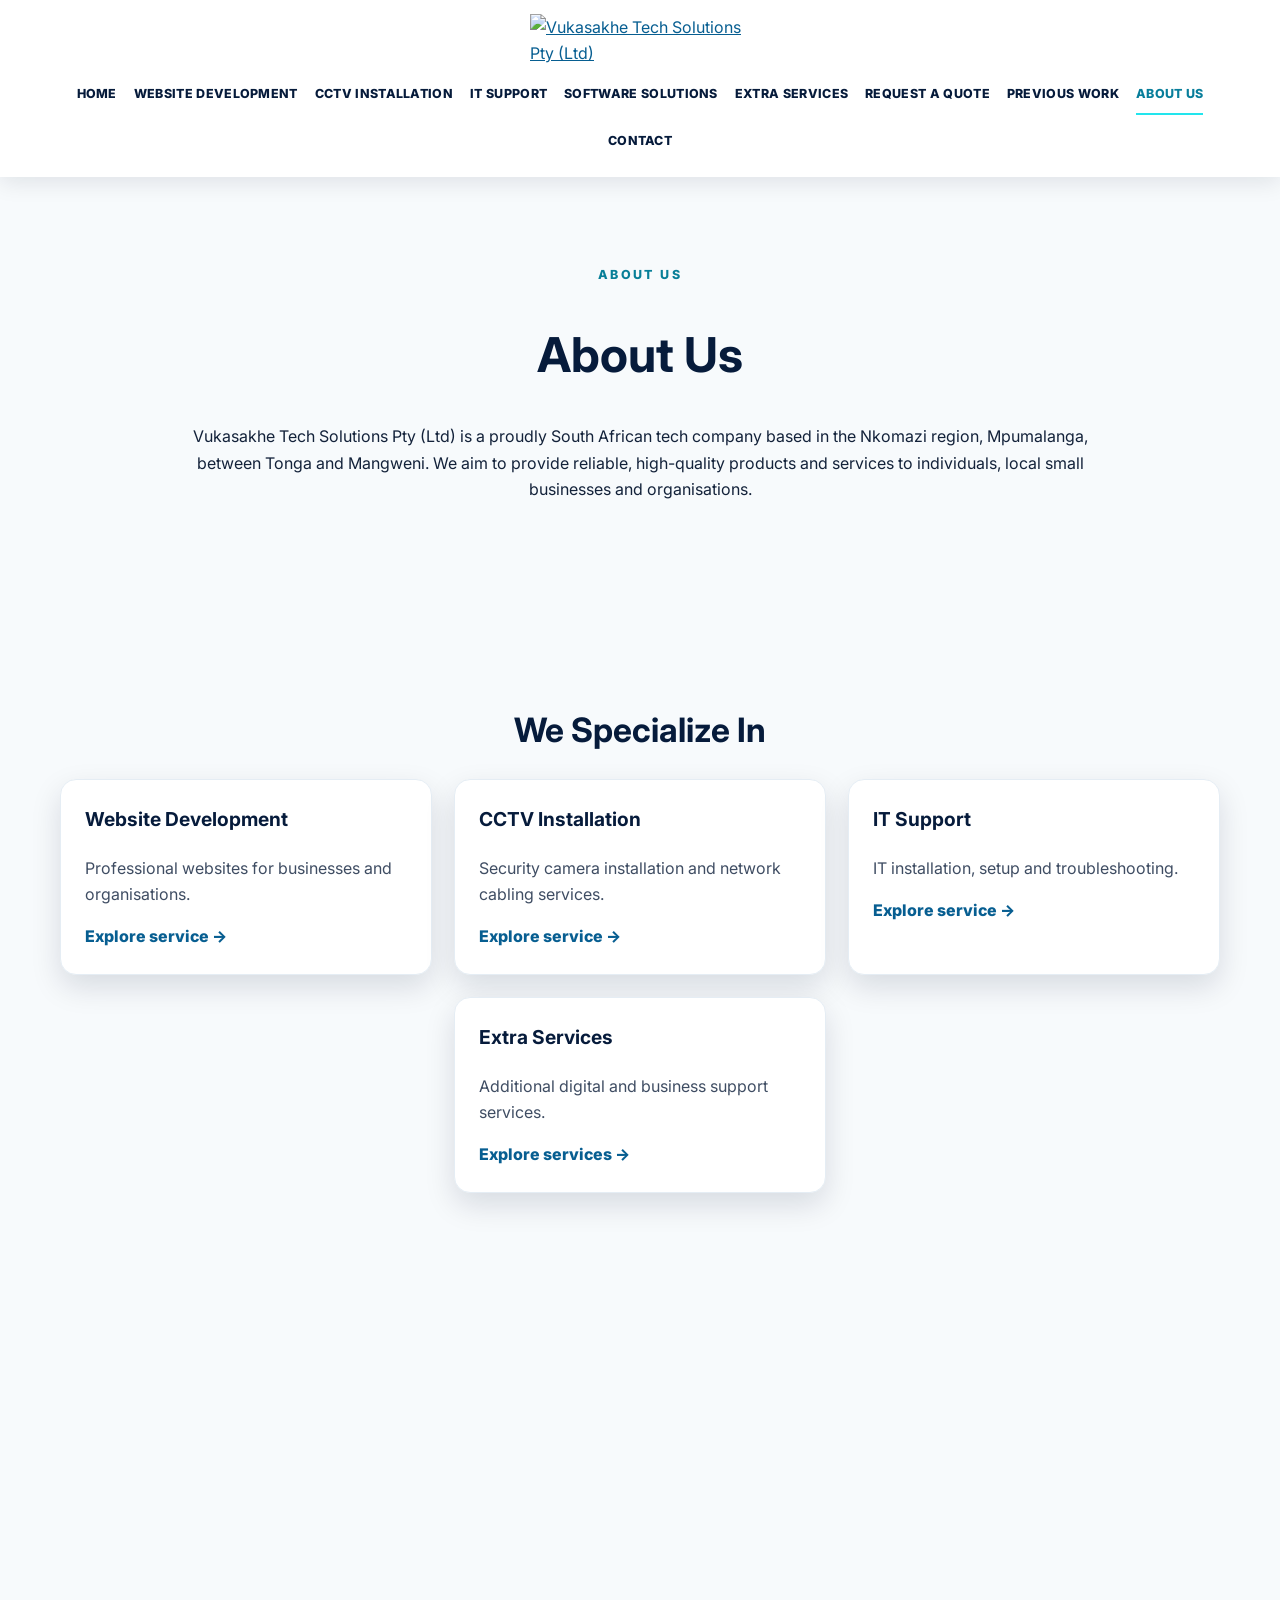
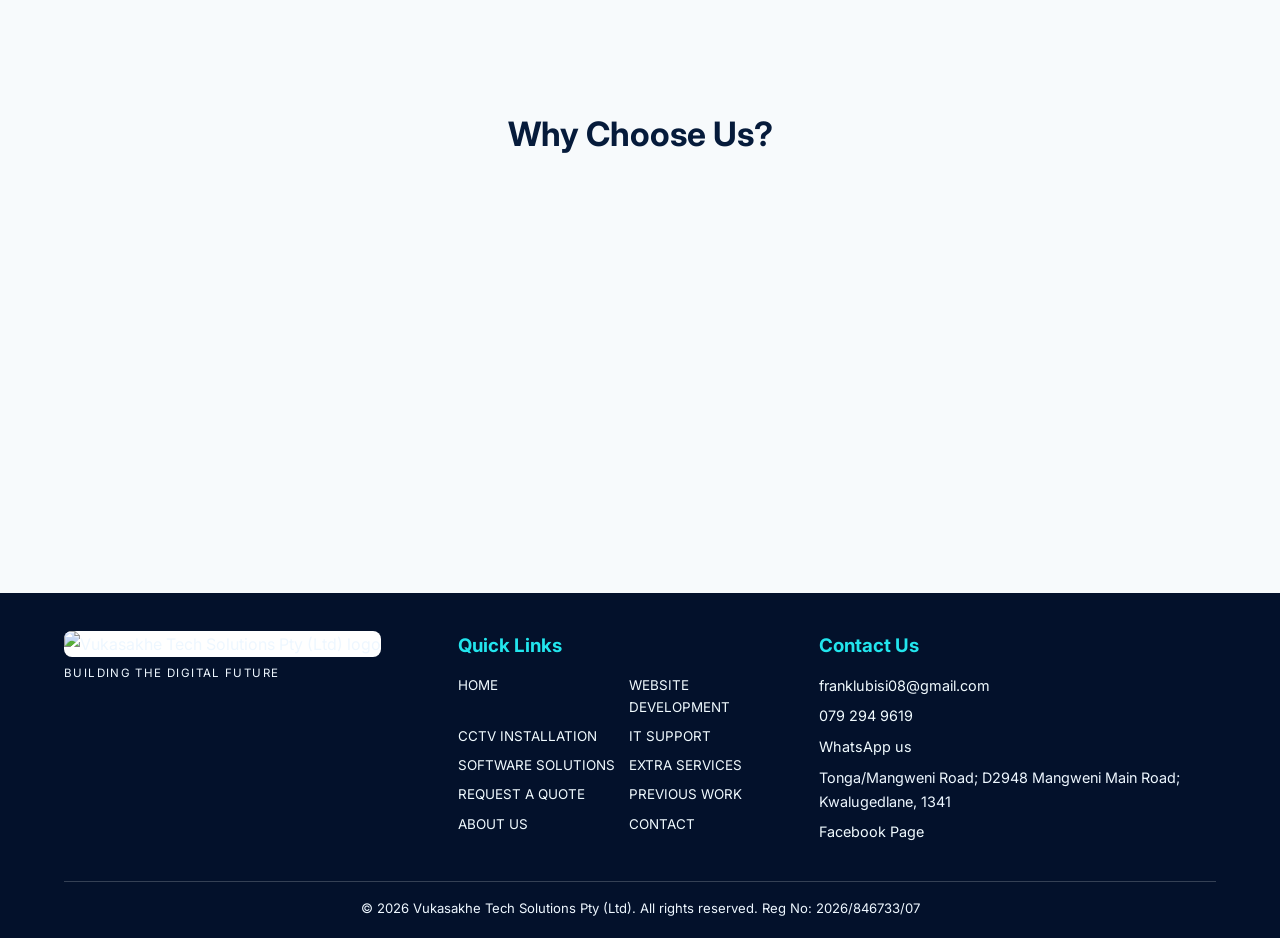
==== about-us.html @ bf0be3f3 "Add files via upload" ====
<!doctype html>
<html lang="en">
    <head>
        <meta charset="utf-8">
        <meta name="viewport" content="width=device-width, initial-scale=1">
        <meta name="theme-color" content="#061b3b">
        <meta name="description" content="Vukasakhe Tech Solutions Pty (Ltd) provides website development, CCTV installation, IT support and software solutions in the Nkomazi region, Mpumalanga.">
        <title>About Us | Vukasakhe Tech Solutions Pty (Ltd)</title>
        <link rel="stylesheet" href="about-us.css">
    </head>
    <body data-page="about-us">
        <header class="site-header center-logo">
            <a class="logo-link" href="index.html" aria-label="Vukasakhe Tech Solutions home">
                <img class="site-logo" src="images/logo.png" alt="Vukasakhe Tech Solutions Pty (Ltd)">
            </a>
            <button class="menu-toggle" aria-expanded="false" aria-label="Toggle navigation">☰</button>
            <nav class="main-nav" aria-label="Main navigation">
                <a href="index.html">HOME</a>
                <a href="website-development.html">WEBSITE DEVELOPMENT</a>
                <a href="cctv-installation.html">CCTV INSTALLATION</a>
                <a href="it-support.html">IT SUPPORT</a>
                <a href="software-solutions.html">SOFTWARE SOLUTIONS</a>
                <a href="extra-services.html">EXTRA SERVICES</a>
                <a href="request-a-quote.html">REQUEST A QUOTE</a>
                <a href="previous-work.html">PREVIOUS WORK</a>
                <a href="about-us.html" class="active" aria-current="page">ABOUT US</a>
                <a href="contact.html">CONTACT</a>
            </nav>
        </header>
        <main>
            <section class="section about-intro">
                <p class="eyebrow">ABOUT US</p>
                <h1>About Us</h1>
                <p>Vukasakhe Tech Solutions Pty (Ltd) is a proudly South African tech company based in the Nkomazi region, Mpumalanga, between Tonga and Mangweni. We aim to provide reliable, high-quality products and services to individuals, local small businesses and organisations.</p>
            </section>
            <section class="section">
                <h2>We Specialize In</h2>
                <div class="card-grid">
                    <article class="card">
                        <h3>Website Development</h3>
                        <p>Professional websites for businesses and organisations.</p>
                        <a class="text-link" href="website-development.html">Explore service →</a>
                    </article>
                    <article class="card">
                        <h3>CCTV Installation</h3>
                        <p>Security camera installation and network cabling services.</p>
                        <a class="text-link" href="cctv-installation.html">Explore service →</a>
                    </article>
                    <article class="card">
                        <h3>IT Support</h3>
                        <p>IT installation, setup and troubleshooting.</p>
                        <a class="text-link" href="it-support.html">Explore service →</a>
                    </article>
                    <article class="card">
                        <h3>Software Solutions</h3>
                        <p>Business systems and digital solutions.</p>
                        <a class="text-link" href="software-solutions.html">Explore service →</a>
                    </article>
                    <article class="card">
                        <h3>Extra Services</h3>
                        <p>Additional digital and business support services.</p>
                        <a class="text-link" href="extra-services.html">Explore services →</a>
                    </article>
                </div>
            </section>
            <section class="section two-col">
                <article class="card">
                    <h2>Our Mission</h2>
                    <p>To provide affordable and professional tech services to keep local small businesses running and growing with the aid of technology and the Fourth Industrial Revolution (4IR).</p>
                </article>
                <article class="card">
                    <h2>Our Vision</h2>
                    <p>Every local small business and organisation deserves the best tech services from a trusted local partner.</p>
                </article>
            </section>
            <section class="section">
                <h2>Why Choose Us?</h2>
                <div class="card-grid">
                    <article class="card">
                        <h3>Locally Owned</h3>
                        <p>Proudly South African, serving the Nkomazi region.</p>
                    </article>
                    <article class="card">
                        <h3>Reliable &amp; Professional</h3>
                        <p>Committed to timely delivery and trusted service.</p>
                    </article>
                    <article class="card">
                        <h3>Quality Products and Services</h3>
                        <p>Committed to delivering quality products and services.</p>
                    </article>
                    <article class="card">
                        <h3>Competitive Pricing</h3>
                        <p>Affordable rates with excellent value.</p>
                    </article>
                </div>
            </section>
        </main>
        <footer class="site-footer">
            <div class="footer-brand">
                <img src="images/logo.png" alt="Vukasakhe Tech Solutions Pty (Ltd) logo">
                <p>BUILDING THE DIGITAL FUTURE</p>
            </div>
            <div>
                <h3>Quick Links</h3>
                <div class="footer-links">
                    <a href="index.html">HOME</a>
                    <a href="website-development.html">WEBSITE DEVELOPMENT</a>
                    <a href="cctv-installation.html">CCTV INSTALLATION</a>
                    <a href="it-support.html">IT SUPPORT</a>
                    <a href="software-solutions.html">SOFTWARE SOLUTIONS</a>
                    <a href="extra-services.html">EXTRA SERVICES</a>
                    <a href="request-a-quote.html">REQUEST A QUOTE</a>
                    <a href="previous-work.html">PREVIOUS WORK</a>
                    <a href="about-us.html">ABOUT US</a>
                    <a href="contact.html">CONTACT</a>
                </div>
            </div>
            <div>
                <h3>Contact Us</h3>
                <p><a href="mailto:franklubisi08@gmail.com">franklubisi08@gmail.com</a></p>
                <p><a href="tel:0792949619">079 294 9619</a></p>
                <p><a href="https://wa.me/27792949619" target="_blank" rel="noopener">WhatsApp us</a></p>
                <p>Tonga/Mangweni Road; D2948 Mangweni Main Road; Kwalugedlane, 1341</p>
                <p><a href="https://www.facebook.com/profile.php?id=61595630285072" target="_blank" rel="noopener">Facebook Page</a></p>
            </div>
            <div class="copyright">© <span class="year"></span> Vukasakhe Tech Solutions Pty (Ltd). All rights reserved. Reg No: 2026/846733/07</div>
        </footer>
        <script src="about-us.js" defer></script>
    </body>
</html>
---- about-us.css ----
@import url('https://fonts.googleapis.com/css2?family=Inter:wght@400;500;600;700;800&display=swap');
:root{--navy:#061b3b;--deep:#03112b;--teal:#19d9e8;--cyan:#22e5ed;--white:#fff;--ink:#13223a;--muted:#526078;--line:#dce6f1;--shadow:0 12px 30px rgba(3,17,43,.13);--shadow-hover:0 18px 36px rgba(3,17,43,.2)}*{box-sizing:border-box}html{scroll-behavior:smooth}body{margin:0;font-family:Inter,Arial,sans-serif;background:#f7fafc;color:var(--ink);line-height:1.65}a{color:#075e91;transition:color .25s,background .25s,transform .25s,box-shadow .25s}a:focus-visible,button:focus-visible,input:focus-visible,textarea:focus-visible,select:focus-visible{outline:3px solid var(--cyan);outline-offset:3px}.site-header{position:relative;z-index:5;display:flex;align-items:center;gap:22px;padding:14px clamp(16px,4vw,56px);background:#fff;box-shadow:0 5px 22px rgba(3,17,43,.1)}.logo-link{flex:0 0 auto;display:flex;align-items:center}.site-logo{width:clamp(110px,14vw,175px);height:auto;max-height:82px;object-fit:contain}.main-nav{margin-left:auto;display:flex;flex-wrap:wrap;justify-content:flex-end;gap:7px 17px}.main-nav a{font-size:.78rem;font-weight:800;letter-spacing:.025em;text-decoration:none;color:var(--navy);padding:9px 0;border-bottom:2px solid transparent}.main-nav a:hover,.main-nav a.active{color:#087e9b;border-color:var(--cyan)}.menu-toggle{display:none;margin-left:auto;background:var(--navy);color:#fff;border:0;border-radius:9px;padding:10px 13px;box-shadow:var(--shadow);font-size:1.2rem}.center-logo{flex-direction:column;gap:8px}.center-logo .logo-link{justify-content:center}.center-logo .site-logo{width:clamp(150px,20vw,220px);max-height:105px}.center-logo .main-nav{margin:0;justify-content:center}.hero{position:relative;min-height:clamp(300px,42vw,510px);display:flex;align-items:center;justify-content:center;text-align:center;background-image:var(--hero-image);background-size:cover;background-position:center;background-color:var(--navy);isolation:isolate}.hero-shade{position:absolute;inset:0;background:linear-gradient(115deg,rgba(0,45,61,.79),rgba(3,17,43,.82));z-index:-1}.hero-content{width:min(900px,92%);padding:60px 0;color:#fff;text-shadow:0 2px 14px rgba(0,0,0,.35);animation:fadeUp .8s ease both}.hero h1{font-size:clamp(2rem,5vw,4rem);line-height:1.12;margin:.3em 0;font-weight:800}.hero p:not(.eyebrow){font-size:clamp(1rem,2vw,1.2rem);max-width:720px;margin:12px auto}.eyebrow{font-size:.78rem;letter-spacing:.2em;font-weight:800;color:#087f98}.hero .eyebrow{color:var(--cyan)}main{min-height:40vh}.section{width:min(1160px,92%);margin:0 auto;padding:clamp(38px,6vw,76px) 0}.section h1,.section h2{color:var(--navy);line-height:1.2}.section h1{font-size:clamp(2rem,4vw,3rem)}.section h2{font-size:clamp(1.5rem,3vw,2.1rem)}.section>h2,.section>h1{text-align:center}.section>p:not(.eyebrow){max-width:850px;margin:14px auto 28px}.intro{text-align:center;max-width:900px}.intro h2{font-size:clamp(2rem,4vw,3rem)}.button-row{display:flex;gap:14px;justify-content:center;flex-wrap:wrap;margin-top:26px}.btn{display:inline-flex;align-items:center;justify-content:center;gap:8px;padding:12px 20px;border:1px solid transparent;border-radius:9px;background:linear-gradient(120deg,#087f98,#07518a);color:#fff;text-decoration:none;font-weight:800;font-size:.9rem;cursor:pointer;box-shadow:0 7px 18px rgba(4,75,113,.25);transition:transform .25s,box-shadow .25s,filter .25s}.btn:hover{transform:translateY(-3px);box-shadow:var(--shadow-hover);filter:brightness(1.08);color:#fff}.btn-outline{background:#fff;color:var(--navy);border-color:#b8c9da}.btn-outline:hover{color:var(--navy)}.card-grid{display:grid;grid-template-columns:repeat(3,minmax(0,1fr));gap:22px;margin-top:28px}.card{background:#fff;border:1px solid #e5edf4;border-radius:16px;padding:24px;box-shadow:var(--shadow);transition:transform .3s,box-shadow .3s;animation:fadeUp .65s ease both}.card:hover{transform:translateY(-5px);box-shadow:var(--shadow-hover)}.card h2,.card h3{margin-top:0;color:var(--navy)}.card h2{font-size:1.35rem}.card h3{font-size:1.2rem}.card p{color:#3f4d63}.text-link{font-weight:800;text-decoration:none}.text-link:hover{text-decoration:underline}.price{font-size:1.8rem;font-weight:800;color:#087f98!important}.callout{margin-top:35px;padding:clamp(24px,4vw,42px);border-radius:18px;background:linear-gradient(120deg,#e6fbfc,#eef4ff);border:1px solid #cceff2;box-shadow:var(--shadow);text-align:center}.callout h2{margin-top:0}.two-col{display:grid;grid-template-columns:repeat(2,minmax(0,1fr));gap:24px}.steps{display:grid;grid-template-columns:repeat(3,minmax(0,1fr));gap:14px}.steps div{display:flex;gap:12px;align-items:center;background:#fff;border:1px solid var(--line);border-radius:12px;padding:18px;box-shadow:var(--shadow);color:#087f98;font-weight:800}.steps strong{color:var(--navy)}.ad-grid{display:grid;grid-template-columns:repeat(2,minmax(0,1fr));gap:22px;margin-top:30px}.ad-image{display:block;background:#fff;border-radius:14px;overflow:hidden;box-shadow:var(--shadow)}.ad-image img{width:100%;height:auto;display:block;transition:transform .35s}.ad-image:hover img{transform:scale(1.025)}.portfolio-grid{display:grid;grid-template-columns:repeat(2,minmax(0,1fr));gap:28px;margin-top:32px}.portfolio-images{display:grid;grid-template-columns:repeat(2,minmax(0,1fr));gap:8px;margin-bottom:20px}.portfolio-images a{display:block;overflow:hidden;border-radius:9px;background:#e9eff5;min-height:120px}.portfolio-images img{width:100%;height:150px;object-fit:cover;display:block;transition:transform .3s}.portfolio-images a:hover img{transform:scale(1.05)}.portfolio-card .btn{margin-top:8px}.contact-form{max-width:720px;margin:38px auto 0;padding:clamp(22px,4vw,36px);background:#fff;border-radius:16px;box-shadow:var(--shadow);display:grid;gap:10px}.contact-form h2{margin-top:0}.contact-form label{font-weight:700}.contact-form input,.contact-form textarea,.contact-form select{width:100%;padding:12px 13px;border:1px solid #cbd7e4;border-radius:8px;font:inherit;background:#fff;color:var(--ink)}.form-note{font-size:.85rem;color:var(--muted)}.site-footer{display:grid;grid-template-columns:1.1fr 1fr 1.2fr;gap:30px;padding:38px clamp(18px,5vw,65px) 18px;background:var(--deep);color:#eef7ff}.site-footer h3{margin:0 0 12px;color:var(--cyan)}.site-footer p{margin:7px 0;font-size:.9rem;overflow-wrap:anywhere}.site-footer a{color:#f1fbff;text-decoration:none}.site-footer a:hover{color:var(--cyan);text-decoration:underline}.footer-brand img{width:170px;max-width:100%;height:auto;background:#fff;border-radius:8px}.footer-brand p{letter-spacing:.12em;font-size:.72rem}.footer-links{display:grid;grid-template-columns:1fr 1fr;gap:7px 12px}.footer-links a{font-size:.84rem}.copyright{grid-column:1/-1;border-top:1px solid rgba(255,255,255,.2);padding-top:16px;text-align:center;font-size:.82rem}.read-modal{max-width:min(560px,90vw);border:0;border-radius:16px;padding:34px;box-shadow:0 25px 80px rgba(0,0,0,.35);color:var(--ink)}.read-modal::backdrop{background:rgba(3,17,43,.72)}.modal-close{float:right;border:0;background:var(--navy);color:#fff;border-radius:50%;width:35px;height:35px;font-size:1.3rem;cursor:pointer}.modal-title{color:var(--navy)}.about-intro{text-align:center}.about-intro p:not(.eyebrow){max-width:900px}.copyright{overflow-wrap:anywhere}@keyframes fadeUp{from{opacity:0;transform:translateY(14px)}to{opacity:1;transform:translateY(0)}}@media(prefers-reduced-motion:reduce){*,*::before,*::after{scroll-behavior:auto!important;animation-duration:.01ms!important;animation-iteration-count:1!important;transition-duration:.01ms!important}}@media(max-width:1050px){.site-header{flex-wrap:wrap}.main-nav{gap:6px 12px}.main-nav a{font-size:.72rem}.card-grid{grid-template-columns:repeat(2,minmax(0,1fr))}}@media(max-width:760px){.site-header{padding:12px 18px}.site-logo{width:125px}.menu-toggle{display:block}.main-nav{display:none;width:100%;margin:0;flex-direction:column;align-items:stretch;gap:0;padding:8px 0 4px}.main-nav.open{display:flex}.main-nav a{font-size:.84rem;padding:10px 6px;border-bottom:1px solid #e6edf4}.center-logo .main-nav{align-items:stretch}.center-logo .menu-toggle{position:absolute;right:18px;top:24px}.center-logo{position:relative}.hero{min-height:320px}.card-grid,.two-col,.steps,.portfolio-grid,.ad-grid{grid-template-columns:1fr}.site-footer{grid-template-columns:1fr;gap:24px}.copyright{grid-column:auto}.footer-links{grid-template-columns:repeat(2,minmax(0,1fr))}.portfolio-images img{height:160px}}@media(min-width:761px) and (max-width:1050px){.steps{grid-template-columns:repeat(2,minmax(0,1fr))}}
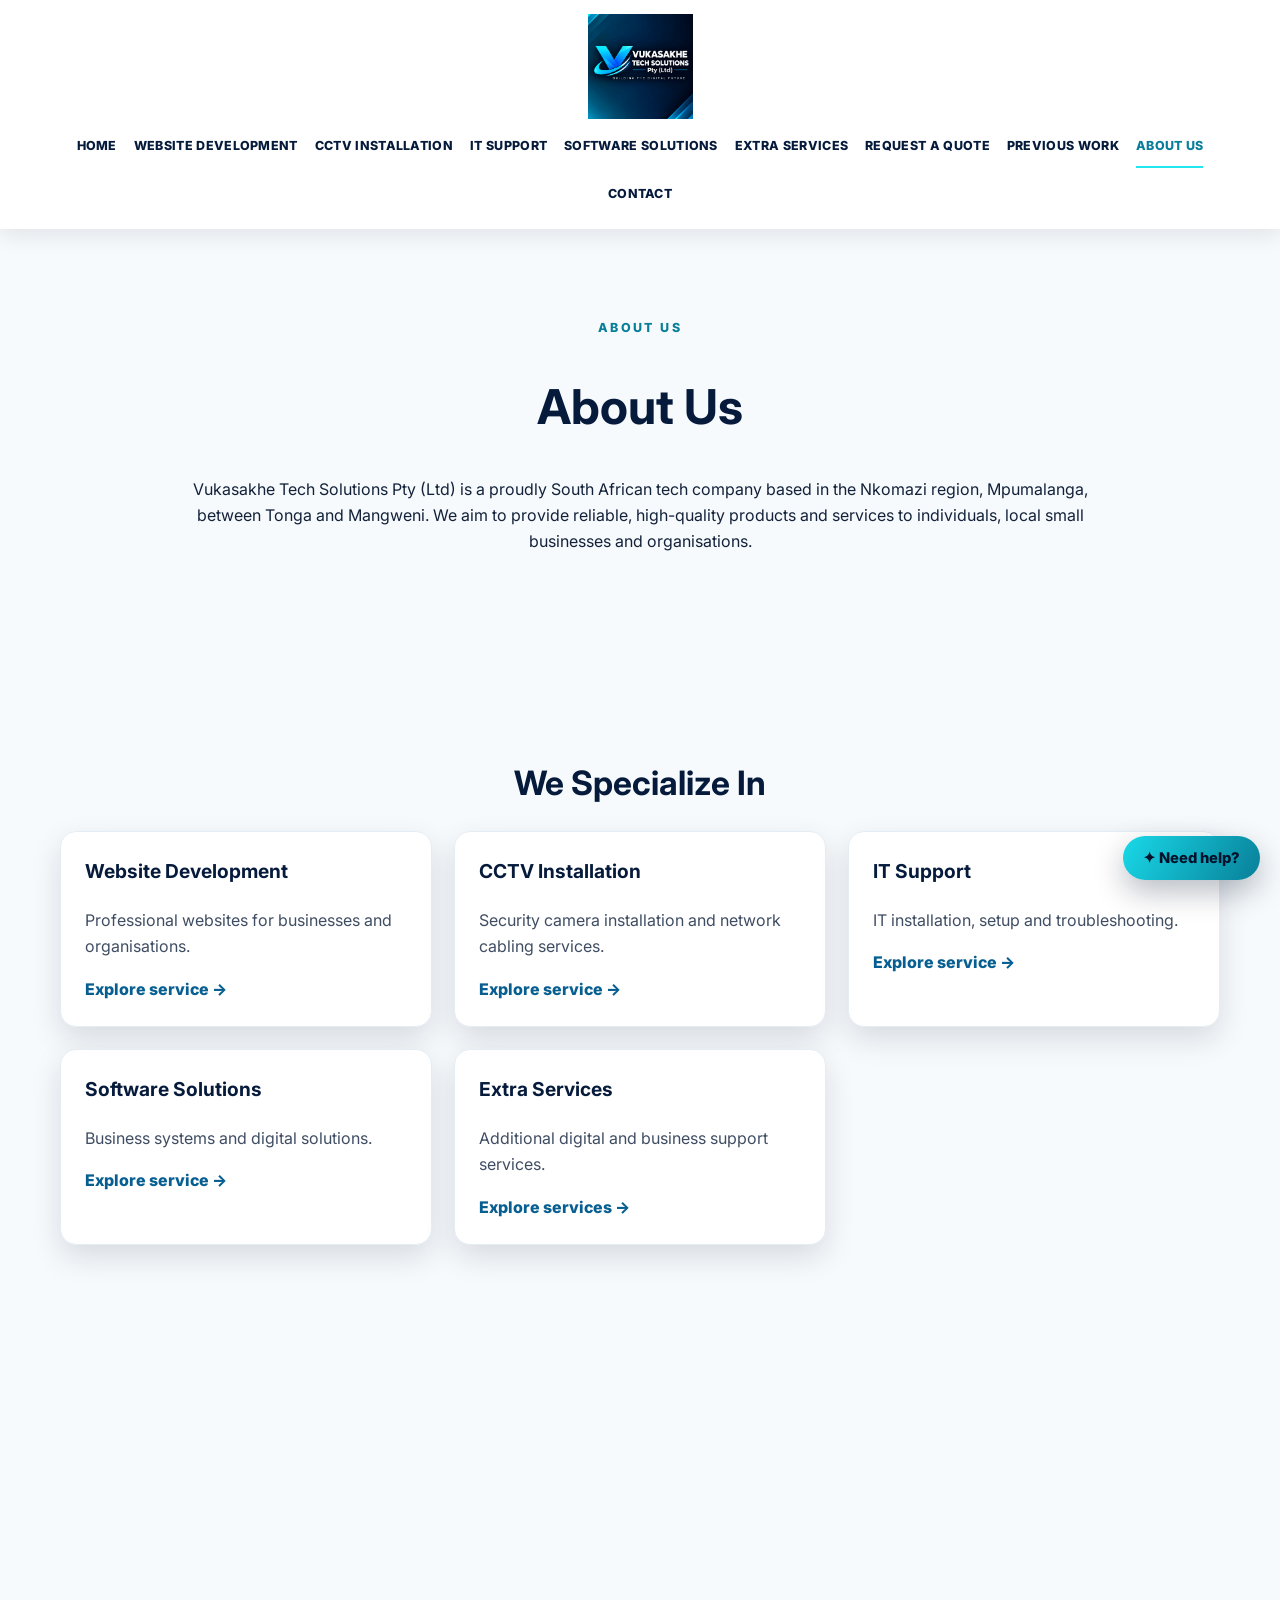
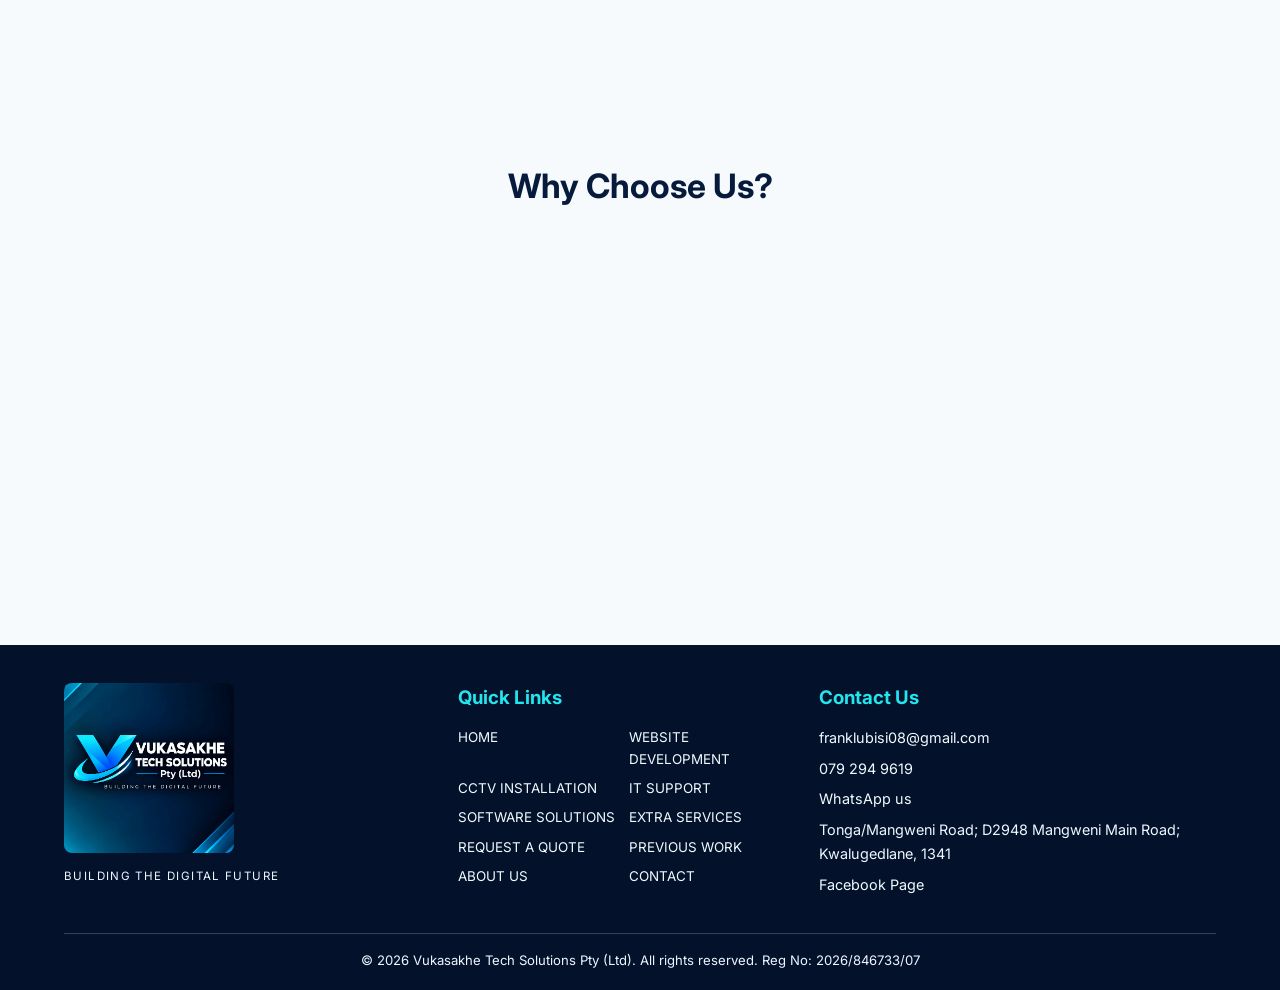
==== commit 21724b94: "Add files via upload" ====
--- a/about-us.html
+++ b/about-us.html
@@ -1,130 +1,9 @@
 <!doctype html>
-<html lang="en">
-    <head>
-        <meta charset="utf-8">
-        <meta name="viewport" content="width=device-width, initial-scale=1">
-        <meta name="theme-color" content="#061b3b">
-        <meta name="description" content="Vukasakhe Tech Solutions Pty (Ltd) provides website development, CCTV installation, IT support and software solutions in the Nkomazi region, Mpumalanga.">
-        <title>About Us | Vukasakhe Tech Solutions Pty (Ltd)</title>
-        <link rel="stylesheet" href="about-us.css">
-    </head>
-    <body data-page="about-us">
-        <header class="site-header center-logo">
-            <a class="logo-link" href="index.html" aria-label="Vukasakhe Tech Solutions home">
-                <img class="site-logo" src="images/logo.png" alt="Vukasakhe Tech Solutions Pty (Ltd)">
-            </a>
-            <button class="menu-toggle" aria-expanded="false" aria-label="Toggle navigation">☰</button>
-            <nav class="main-nav" aria-label="Main navigation">
-                <a href="index.html">HOME</a>
-                <a href="website-development.html">WEBSITE DEVELOPMENT</a>
-                <a href="cctv-installation.html">CCTV INSTALLATION</a>
-                <a href="it-support.html">IT SUPPORT</a>
-                <a href="software-solutions.html">SOFTWARE SOLUTIONS</a>
-                <a href="extra-services.html">EXTRA SERVICES</a>
-                <a href="request-a-quote.html">REQUEST A QUOTE</a>
-                <a href="previous-work.html">PREVIOUS WORK</a>
-                <a href="about-us.html" class="active" aria-current="page">ABOUT US</a>
-                <a href="contact.html">CONTACT</a>
-            </nav>
-        </header>
-        <main>
-            <section class="section about-intro">
-                <p class="eyebrow">ABOUT US</p>
-                <h1>About Us</h1>
-                <p>Vukasakhe Tech Solutions Pty (Ltd) is a proudly South African tech company based in the Nkomazi region, Mpumalanga, between Tonga and Mangweni. We aim to provide reliable, high-quality products and services to individuals, local small businesses and organisations.</p>
-            </section>
-            <section class="section">
-                <h2>We Specialize In</h2>
-                <div class="card-grid">
-                    <article class="card">
-                        <h3>Website Development</h3>
-                        <p>Professional websites for businesses and organisations.</p>
-                        <a class="text-link" href="website-development.html">Explore service →</a>
-                    </article>
-                    <article class="card">
-                        <h3>CCTV Installation</h3>
-                        <p>Security camera installation and network cabling services.</p>
-                        <a class="text-link" href="cctv-installation.html">Explore service →</a>
-                    </article>
-                    <article class="card">
-                        <h3>IT Support</h3>
-                        <p>IT installation, setup and troubleshooting.</p>
-                        <a class="text-link" href="it-support.html">Explore service →</a>
-                    </article>
-                    <article class="card">
-                        <h3>Software Solutions</h3>
-                        <p>Business systems and digital solutions.</p>
-                        <a class="text-link" href="software-solutions.html">Explore service →</a>
-                    </article>
-                    <article class="card">
-                        <h3>Extra Services</h3>
-                        <p>Additional digital and business support services.</p>
-                        <a class="text-link" href="extra-services.html">Explore services →</a>
-                    </article>
-                </div>
-            </section>
-            <section class="section two-col">
-                <article class="card">
-                    <h2>Our Mission</h2>
-                    <p>To provide affordable and professional tech services to keep local small businesses running and growing with the aid of technology and the Fourth Industrial Revolution (4IR).</p>
-                </article>
-                <article class="card">
-                    <h2>Our Vision</h2>
-                    <p>Every local small business and organisation deserves the best tech services from a trusted local partner.</p>
-                </article>
-            </section>
-            <section class="section">
-                <h2>Why Choose Us?</h2>
-                <div class="card-grid">
-                    <article class="card">
-                        <h3>Locally Owned</h3>
-                        <p>Proudly South African, serving the Nkomazi region.</p>
-                    </article>
-                    <article class="card">
-                        <h3>Reliable &amp; Professional</h3>
-                        <p>Committed to timely delivery and trusted service.</p>
-                    </article>
-                    <article class="card">
-                        <h3>Quality Products and Services</h3>
-                        <p>Committed to delivering quality products and services.</p>
-                    </article>
-                    <article class="card">
-                        <h3>Competitive Pricing</h3>
-                        <p>Affordable rates with excellent value.</p>
-                    </article>
-                </div>
-            </section>
-        </main>
-        <footer class="site-footer">
-            <div class="footer-brand">
-                <img src="images/logo.png" alt="Vukasakhe Tech Solutions Pty (Ltd) logo">
-                <p>BUILDING THE DIGITAL FUTURE</p>
-            </div>
-            <div>
-                <h3>Quick Links</h3>
-                <div class="footer-links">
-                    <a href="index.html">HOME</a>
-                    <a href="website-development.html">WEBSITE DEVELOPMENT</a>
-                    <a href="cctv-installation.html">CCTV INSTALLATION</a>
-                    <a href="it-support.html">IT SUPPORT</a>
-                    <a href="software-solutions.html">SOFTWARE SOLUTIONS</a>
-                    <a href="extra-services.html">EXTRA SERVICES</a>
-                    <a href="request-a-quote.html">REQUEST A QUOTE</a>
-                    <a href="previous-work.html">PREVIOUS WORK</a>
-                    <a href="about-us.html">ABOUT US</a>
-                    <a href="contact.html">CONTACT</a>
-                </div>
-            </div>
-            <div>
-                <h3>Contact Us</h3>
-                <p><a href="mailto:franklubisi08@gmail.com">franklubisi08@gmail.com</a></p>
-                <p><a href="tel:0792949619">079 294 9619</a></p>
-                <p><a href="https://wa.me/27792949619" target="_blank" rel="noopener">WhatsApp us</a></p>
-                <p>Tonga/Mangweni Road; D2948 Mangweni Main Road; Kwalugedlane, 1341</p>
-                <p><a href="https://www.facebook.com/profile.php?id=61595630285072" target="_blank" rel="noopener">Facebook Page</a></p>
-            </div>
-            <div class="copyright">© <span class="year"></span> Vukasakhe Tech Solutions Pty (Ltd). All rights reserved. Reg No: 2026/846733/07</div>
-        </footer>
-        <script src="about-us.js" defer></script>
-    </body>
-</html>+<html lang="en"><head><meta charset="utf-8"><meta name="viewport" content="width=device-width, initial-scale=1"><meta name="theme-color" content="#061b3b"><meta name="description" content="Vukasakhe Tech Solutions Pty (Ltd) provides website development, CCTV installation, IT support and software solutions in the Nkomazi region, Mpumalanga."><title>About Us | Vukasakhe Tech Solutions Pty (Ltd)</title><link rel="stylesheet" href="about-us.css"></head><body data-page="about-us"><header class="site-header center-logo"><a class="logo-link" href="index.html" aria-label="Vukasakhe Tech Solutions home"><img class="site-logo" src="images/logo.png" alt="Vukasakhe Tech Solutions Pty (Ltd)"></a><button class="menu-toggle" aria-expanded="false" aria-label="Toggle navigation">☰</button><nav class="main-nav" aria-label="Main navigation"><a href="index.html">HOME</a><a href="website-development.html">WEBSITE DEVELOPMENT</a><a href="cctv-installation.html">CCTV INSTALLATION</a><a href="it-support.html">IT SUPPORT</a><a href="software-solutions.html">SOFTWARE SOLUTIONS</a><a href="extra-services.html">EXTRA SERVICES</a><a href="request-a-quote.html">REQUEST A QUOTE</a><a href="previous-work.html">PREVIOUS WORK</a><a href="about-us.html" class="active" aria-current="page">ABOUT US</a><a href="contact.html">CONTACT</a></nav></header><main><section class="section about-intro"><p class="eyebrow">ABOUT US</p><h1>About Us</h1><p>Vukasakhe Tech Solutions Pty (Ltd) is a proudly South African tech company based in the Nkomazi region, Mpumalanga, between Tonga and Mangweni. We aim to provide reliable, high-quality products and services to individuals, local small businesses and organisations.</p></section><section class="section"><h2>We Specialize In</h2><div class="card-grid"><article class="card"><h3>Website Development</h3><p>Professional websites for businesses and organisations.</p><a class="text-link" href="website-development.html">Explore service →</a></article><article class="card"><h3>CCTV Installation</h3><p>Security camera installation and network cabling services.</p><a class="text-link" href="cctv-installation.html">Explore service →</a></article><article class="card"><h3>IT Support</h3><p>IT installation, setup and troubleshooting.</p><a class="text-link" href="it-support.html">Explore service →</a></article><article class="card"><h3>Software Solutions</h3><p>Business systems and digital solutions.</p><a class="text-link" href="software-solutions.html">Explore service →</a></article><article class="card"><h3>Extra Services</h3><p>Additional digital and business support services.</p><a class="text-link" href="extra-services.html">Explore services →</a></article></div></section><section class="section two-col"><article class="card"><h2>Our Mission</h2><p>To provide affordable and professional tech services to keep local small businesses running and growing with the aid of technology and the Fourth Industrial Revolution (4IR).</p></article><article class="card"><h2>Our Vision</h2><p>Every local small business and organisation deserves the best tech services from a trusted local partner.</p></article></section><section class="section"><h2>Why Choose Us?</h2><div class="card-grid"><article class="card"><h3>Locally Owned</h3><p>Proudly South African, serving the Nkomazi region.</p></article><article class="card"><h3>Reliable &amp; Professional</h3><p>Committed to timely delivery and trusted service.</p></article><article class="card"><h3>Quality Products and Services</h3><p>Committed to delivering quality products and services.</p></article><article class="card"><h3>Competitive Pricing</h3><p>Affordable rates with excellent value.</p></article></div></section></main>
+<aside class="help-popover" id="help-popover" aria-label="Helpful website links" hidden>
+ <div class="help-pop-head"><div><span class="help-pop-kicker">HERE TO HELP</span><h2>How can we help you?</h2></div><button class="help-pop-close" type="button" aria-label="Close helpful links">×</button></div>
+ <div class="help-pop-list"><article class="help-pop-card"><h3>Want to know more about us?</h3><p>Discover our services, mission and vision.</p><a class="help-pop-link" href="about-us.html">About Us <span aria-hidden="true">→</span></a></article><article class="help-pop-card"><h3>Have you chosen what you need?</h3><p>Browse our services to find the right fit.</p><a class="help-pop-link" href="index.html">View Services <span aria-hidden="true">→</span></a></article><article class="help-pop-card"><h3>Ready to request a quote?</h3><p>Send us your requirements through the request form.</p><a class="help-pop-link" href="request-a-quote.html">Request a Quote <span aria-hidden="true">→</span></a></article><article class="help-pop-card"><h3>We value every visitor.</h3><p>Thank you for considering our local technology team.</p><a class="help-pop-link" href="previous-work.html">View Our Work <span aria-hidden="true">→</span></a></article><article class="help-pop-card"><h3>Speak to our team</h3><p>Call or WhatsApp us to discuss your needs.</p><a class="help-pop-link" href="contact.html">Contact Us <span aria-hidden="true">→</span></a></article></div>
+</aside>
+<button class="help-pop-trigger" id="help-pop-trigger" type="button" aria-expanded="false" aria-controls="help-popover"><span aria-hidden="true">✦</span> Need help?</button>
+
+<footer class="site-footer"><div class="footer-brand"><img src="images/logo.png" alt="Vukasakhe Tech Solutions Pty (Ltd) logo"><p>BUILDING THE DIGITAL FUTURE</p></div><div><h3>Quick Links</h3><div class="footer-links"><a href="index.html">HOME</a><a href="website-development.html">WEBSITE DEVELOPMENT</a><a href="cctv-installation.html">CCTV INSTALLATION</a><a href="it-support.html">IT SUPPORT</a><a href="software-solutions.html">SOFTWARE SOLUTIONS</a><a href="extra-services.html">EXTRA SERVICES</a><a href="request-a-quote.html">REQUEST A QUOTE</a><a href="previous-work.html">PREVIOUS WORK</a><a href="about-us.html">ABOUT US</a><a href="contact.html">CONTACT</a></div></div><div><h3>Contact Us</h3><p><a href="mailto:franklubisi08@gmail.com">franklubisi08@gmail.com</a></p><p><a href="tel:0792949619">079 294 9619</a></p><p><a href="https://wa.me/27792949619" target="_blank" rel="noopener">WhatsApp us</a></p><p>Tonga/Mangweni Road; D2948 Mangweni Main Road; Kwalugedlane, 1341</p><p><a href="https://www.facebook.com/profile.php?id=61595630285072" target="_blank" rel="noopener">Facebook Page</a></p></div><div class="copyright">© <span class="year"></span> Vukasakhe Tech Solutions Pty (Ltd). All rights reserved. Reg No: 2026/846733/07</div></footer><script src="about-us.js" defer></script></body></html>
--- a/about-us.css
+++ b/about-us.css
@@ -1,2 +1,9 @@
 @import url('https://fonts.googleapis.com/css2?family=Inter:wght@400;500;600;700;800&display=swap');
 :root{--navy:#061b3b;--deep:#03112b;--teal:#19d9e8;--cyan:#22e5ed;--white:#fff;--ink:#13223a;--muted:#526078;--line:#dce6f1;--shadow:0 12px 30px rgba(3,17,43,.13);--shadow-hover:0 18px 36px rgba(3,17,43,.2)}*{box-sizing:border-box}html{scroll-behavior:smooth}body{margin:0;font-family:Inter,Arial,sans-serif;background:#f7fafc;color:var(--ink);line-height:1.65}a{color:#075e91;transition:color .25s,background .25s,transform .25s,box-shadow .25s}a:focus-visible,button:focus-visible,input:focus-visible,textarea:focus-visible,select:focus-visible{outline:3px solid var(--cyan);outline-offset:3px}.site-header{position:relative;z-index:5;display:flex;align-items:center;gap:22px;padding:14px clamp(16px,4vw,56px);background:#fff;box-shadow:0 5px 22px rgba(3,17,43,.1)}.logo-link{flex:0 0 auto;display:flex;align-items:center}.site-logo{width:clamp(110px,14vw,175px);height:auto;max-height:82px;object-fit:contain}.main-nav{margin-left:auto;display:flex;flex-wrap:wrap;justify-content:flex-end;gap:7px 17px}.main-nav a{font-size:.78rem;font-weight:800;letter-spacing:.025em;text-decoration:none;color:var(--navy);padding:9px 0;border-bottom:2px solid transparent}.main-nav a:hover,.main-nav a.active{color:#087e9b;border-color:var(--cyan)}.menu-toggle{display:none;margin-left:auto;background:var(--navy);color:#fff;border:0;border-radius:9px;padding:10px 13px;box-shadow:var(--shadow);font-size:1.2rem}.center-logo{flex-direction:column;gap:8px}.center-logo .logo-link{justify-content:center}.center-logo .site-logo{width:clamp(150px,20vw,220px);max-height:105px}.center-logo .main-nav{margin:0;justify-content:center}.hero{position:relative;min-height:clamp(300px,42vw,510px);display:flex;align-items:center;justify-content:center;text-align:center;background-image:var(--hero-image);background-size:cover;background-position:center;background-color:var(--navy);isolation:isolate}.hero-shade{position:absolute;inset:0;background:linear-gradient(115deg,rgba(0,45,61,.79),rgba(3,17,43,.82));z-index:-1}.hero-content{width:min(900px,92%);padding:60px 0;color:#fff;text-shadow:0 2px 14px rgba(0,0,0,.35);animation:fadeUp .8s ease both}.hero h1{font-size:clamp(2rem,5vw,4rem);line-height:1.12;margin:.3em 0;font-weight:800}.hero p:not(.eyebrow){font-size:clamp(1rem,2vw,1.2rem);max-width:720px;margin:12px auto}.eyebrow{font-size:.78rem;letter-spacing:.2em;font-weight:800;color:#087f98}.hero .eyebrow{color:var(--cyan)}main{min-height:40vh}.section{width:min(1160px,92%);margin:0 auto;padding:clamp(38px,6vw,76px) 0}.section h1,.section h2{color:var(--navy);line-height:1.2}.section h1{font-size:clamp(2rem,4vw,3rem)}.section h2{font-size:clamp(1.5rem,3vw,2.1rem)}.section>h2,.section>h1{text-align:center}.section>p:not(.eyebrow){max-width:850px;margin:14px auto 28px}.intro{text-align:center;max-width:900px}.intro h2{font-size:clamp(2rem,4vw,3rem)}.button-row{display:flex;gap:14px;justify-content:center;flex-wrap:wrap;margin-top:26px}.btn{display:inline-flex;align-items:center;justify-content:center;gap:8px;padding:12px 20px;border:1px solid transparent;border-radius:9px;background:linear-gradient(120deg,#087f98,#07518a);color:#fff;text-decoration:none;font-weight:800;font-size:.9rem;cursor:pointer;box-shadow:0 7px 18px rgba(4,75,113,.25);transition:transform .25s,box-shadow .25s,filter .25s}.btn:hover{transform:translateY(-3px);box-shadow:var(--shadow-hover);filter:brightness(1.08);color:#fff}.btn-outline{background:#fff;color:var(--navy);border-color:#b8c9da}.btn-outline:hover{color:var(--navy)}.card-grid{display:grid;grid-template-columns:repeat(3,minmax(0,1fr));gap:22px;margin-top:28px}.card{background:#fff;border:1px solid #e5edf4;border-radius:16px;padding:24px;box-shadow:var(--shadow);transition:transform .3s,box-shadow .3s;animation:fadeUp .65s ease both}.card:hover{transform:translateY(-5px);box-shadow:var(--shadow-hover)}.card h2,.card h3{margin-top:0;color:var(--navy)}.card h2{font-size:1.35rem}.card h3{font-size:1.2rem}.card p{color:#3f4d63}.text-link{font-weight:800;text-decoration:none}.text-link:hover{text-decoration:underline}.price{font-size:1.8rem;font-weight:800;color:#087f98!important}.callout{margin-top:35px;padding:clamp(24px,4vw,42px);border-radius:18px;background:linear-gradient(120deg,#e6fbfc,#eef4ff);border:1px solid #cceff2;box-shadow:var(--shadow);text-align:center}.callout h2{margin-top:0}.two-col{display:grid;grid-template-columns:repeat(2,minmax(0,1fr));gap:24px}.steps{display:grid;grid-template-columns:repeat(3,minmax(0,1fr));gap:14px}.steps div{display:flex;gap:12px;align-items:center;background:#fff;border:1px solid var(--line);border-radius:12px;padding:18px;box-shadow:var(--shadow);color:#087f98;font-weight:800}.steps strong{color:var(--navy)}.ad-grid{display:grid;grid-template-columns:repeat(2,minmax(0,1fr));gap:22px;margin-top:30px}.ad-image{display:block;background:#fff;border-radius:14px;overflow:hidden;box-shadow:var(--shadow)}.ad-image img{width:100%;height:auto;display:block;transition:transform .35s}.ad-image:hover img{transform:scale(1.025)}.portfolio-grid{display:grid;grid-template-columns:repeat(2,minmax(0,1fr));gap:28px;margin-top:32px}.portfolio-images{display:grid;grid-template-columns:repeat(2,minmax(0,1fr));gap:8px;margin-bottom:20px}.portfolio-images a{display:block;overflow:hidden;border-radius:9px;background:#e9eff5;min-height:120px}.portfolio-images img{width:100%;height:150px;object-fit:cover;display:block;transition:transform .3s}.portfolio-images a:hover img{transform:scale(1.05)}.portfolio-card .btn{margin-top:8px}.contact-form{max-width:720px;margin:38px auto 0;padding:clamp(22px,4vw,36px);background:#fff;border-radius:16px;box-shadow:var(--shadow);display:grid;gap:10px}.contact-form h2{margin-top:0}.contact-form label{font-weight:700}.contact-form input,.contact-form textarea,.contact-form select{width:100%;padding:12px 13px;border:1px solid #cbd7e4;border-radius:8px;font:inherit;background:#fff;color:var(--ink)}.form-note{font-size:.85rem;color:var(--muted)}.site-footer{display:grid;grid-template-columns:1.1fr 1fr 1.2fr;gap:30px;padding:38px clamp(18px,5vw,65px) 18px;background:var(--deep);color:#eef7ff}.site-footer h3{margin:0 0 12px;color:var(--cyan)}.site-footer p{margin:7px 0;font-size:.9rem;overflow-wrap:anywhere}.site-footer a{color:#f1fbff;text-decoration:none}.site-footer a:hover{color:var(--cyan);text-decoration:underline}.footer-brand img{width:170px;max-width:100%;height:auto;background:#fff;border-radius:8px}.footer-brand p{letter-spacing:.12em;font-size:.72rem}.footer-links{display:grid;grid-template-columns:1fr 1fr;gap:7px 12px}.footer-links a{font-size:.84rem}.copyright{grid-column:1/-1;border-top:1px solid rgba(255,255,255,.2);padding-top:16px;text-align:center;font-size:.82rem}.read-modal{max-width:min(560px,90vw);border:0;border-radius:16px;padding:34px;box-shadow:0 25px 80px rgba(0,0,0,.35);color:var(--ink)}.read-modal::backdrop{background:rgba(3,17,43,.72)}.modal-close{float:right;border:0;background:var(--navy);color:#fff;border-radius:50%;width:35px;height:35px;font-size:1.3rem;cursor:pointer}.modal-title{color:var(--navy)}.about-intro{text-align:center}.about-intro p:not(.eyebrow){max-width:900px}.copyright{overflow-wrap:anywhere}@keyframes fadeUp{from{opacity:0;transform:translateY(14px)}to{opacity:1;transform:translateY(0)}}@media(prefers-reduced-motion:reduce){*,*::before,*::after{scroll-behavior:auto!important;animation-duration:.01ms!important;animation-iteration-count:1!important;transition-duration:.01ms!important}}@media(max-width:1050px){.site-header{flex-wrap:wrap}.main-nav{gap:6px 12px}.main-nav a{font-size:.72rem}.card-grid{grid-template-columns:repeat(2,minmax(0,1fr))}}@media(max-width:760px){.site-header{padding:12px 18px}.site-logo{width:125px}.menu-toggle{display:block}.main-nav{display:none;width:100%;margin:0;flex-direction:column;align-items:stretch;gap:0;padding:8px 0 4px}.main-nav.open{display:flex}.main-nav a{font-size:.84rem;padding:10px 6px;border-bottom:1px solid #e6edf4}.center-logo .main-nav{align-items:stretch}.center-logo .menu-toggle{position:absolute;right:18px;top:24px}.center-logo{position:relative}.hero{min-height:320px}.card-grid,.two-col,.steps,.portfolio-grid,.ad-grid{grid-template-columns:1fr}.site-footer{grid-template-columns:1fr;gap:24px}.copyright{grid-column:auto}.footer-links{grid-template-columns:repeat(2,minmax(0,1fr))}.portfolio-images img{height:160px}}@media(min-width:761px) and (max-width:1050px){.steps{grid-template-columns:repeat(2,minmax(0,1fr))}}
+
+
+/* Accessible, branded quick-help popup */
+.help-pop-trigger{position:fixed;right:20px;bottom:20px;z-index:30;border:0;border-radius:999px;padding:13px 20px;background:linear-gradient(120deg,#19d9e8,#087f98);color:#03112b;font:800 .92rem Inter,Arial,sans-serif;box-shadow:0 12px 30px rgba(3,17,43,.28);cursor:pointer;transition:transform .2s,box-shadow .2s}
+.help-pop-trigger:hover{transform:translateY(-3px);box-shadow:0 16px 34px rgba(3,17,43,.34)}
+.help-popover{position:fixed;right:20px;bottom:82px;z-index:31;width:min(390px,calc(100vw - 28px));max-height:min(72vh,650px);overflow:auto;background:#fff;color:#13223a;border:1px solid #cfe4ee;border-radius:18px;box-shadow:0 22px 60px rgba(3,17,43,.3);padding:18px;animation:helpPopIn .28s ease both}
+.help-popover[hidden]{display:none}.help-pop-head{display:flex;align-items:flex-start;justify-content:space-between;gap:12px;padding:2px 2px 14px;border-bottom:1px solid #e1eaf1}.help-pop-head h2{font-size:1.18rem;line-height:1.25;margin:3px 0;color:#061b3b}.help-pop-kicker{font-size:.68rem;font-weight:800;letter-spacing:.16em;color:#087f98}.help-pop-close{border:0;border-radius:50%;width:34px;height:34px;background:#e9faff;color:#061b3b;font-size:1.45rem;cursor:pointer;box-shadow:0 3px 10px rgba(3,17,43,.12)}.help-pop-list{display:grid;gap:10px;padding-top:12px}.help-pop-card{padding:12px;border-radius:12px;background:linear-gradient(135deg,#f5fcff,#edf5ff);border:1px solid #dcebf2;box-shadow:0 5px 13px rgba(3,17,43,.07)}.help-pop-card h3{font-size:.92rem;color:#061b3b;margin:0 0 4px}.help-pop-card p{font-size:.82rem;line-height:1.5;color:#40516a;margin:0 0 8px}.help-pop-link{display:inline-flex;align-items:center;gap:7px;font-size:.8rem;font-weight:800;color:#075e91;text-decoration:none}.help-pop-link:hover{text-decoration:underline;color:#087f98}@keyframes helpPopIn{from{opacity:0;transform:translateY(10px)}to{opacity:1;transform:translateY(0)}}@media(max-width:480px){.help-pop-trigger{right:12px;bottom:12px;padding:12px 16px}.help-popover{right:10px;bottom:70px;width:calc(100vw - 20px);padding:14px}}
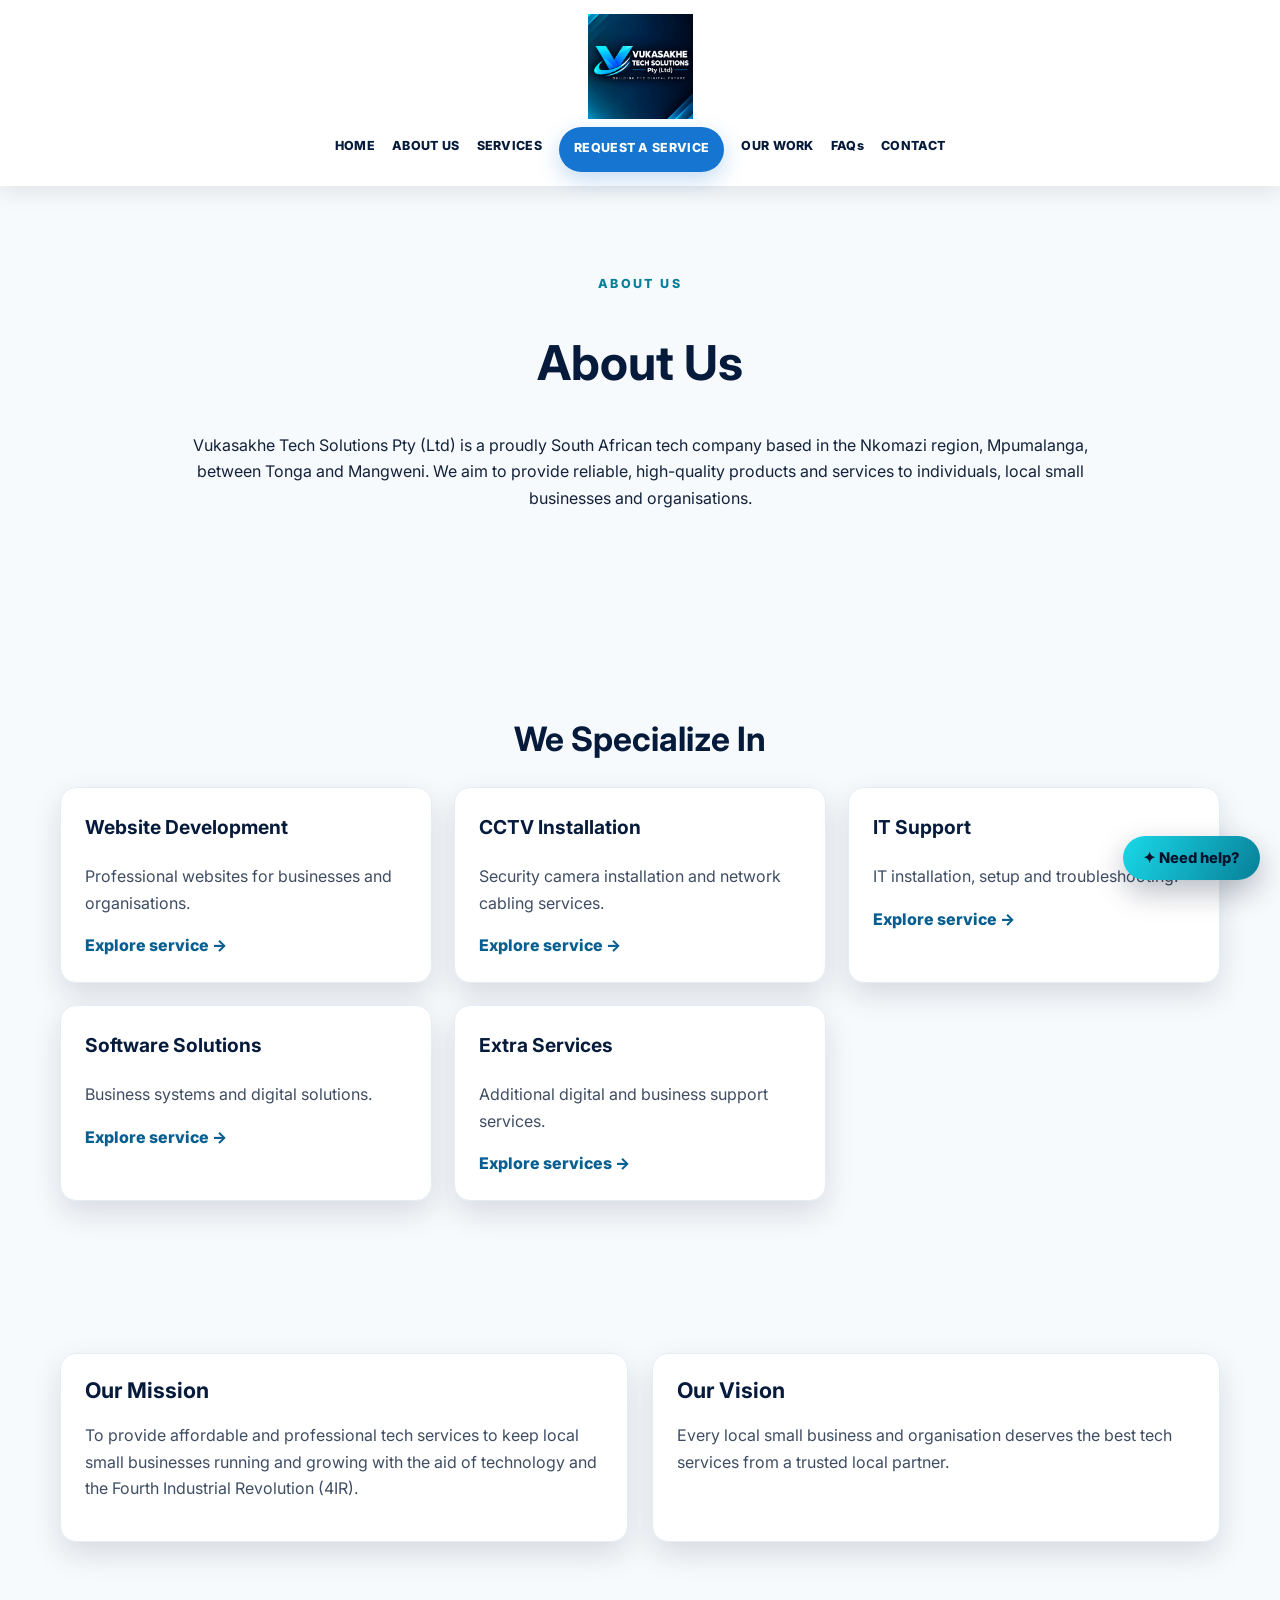
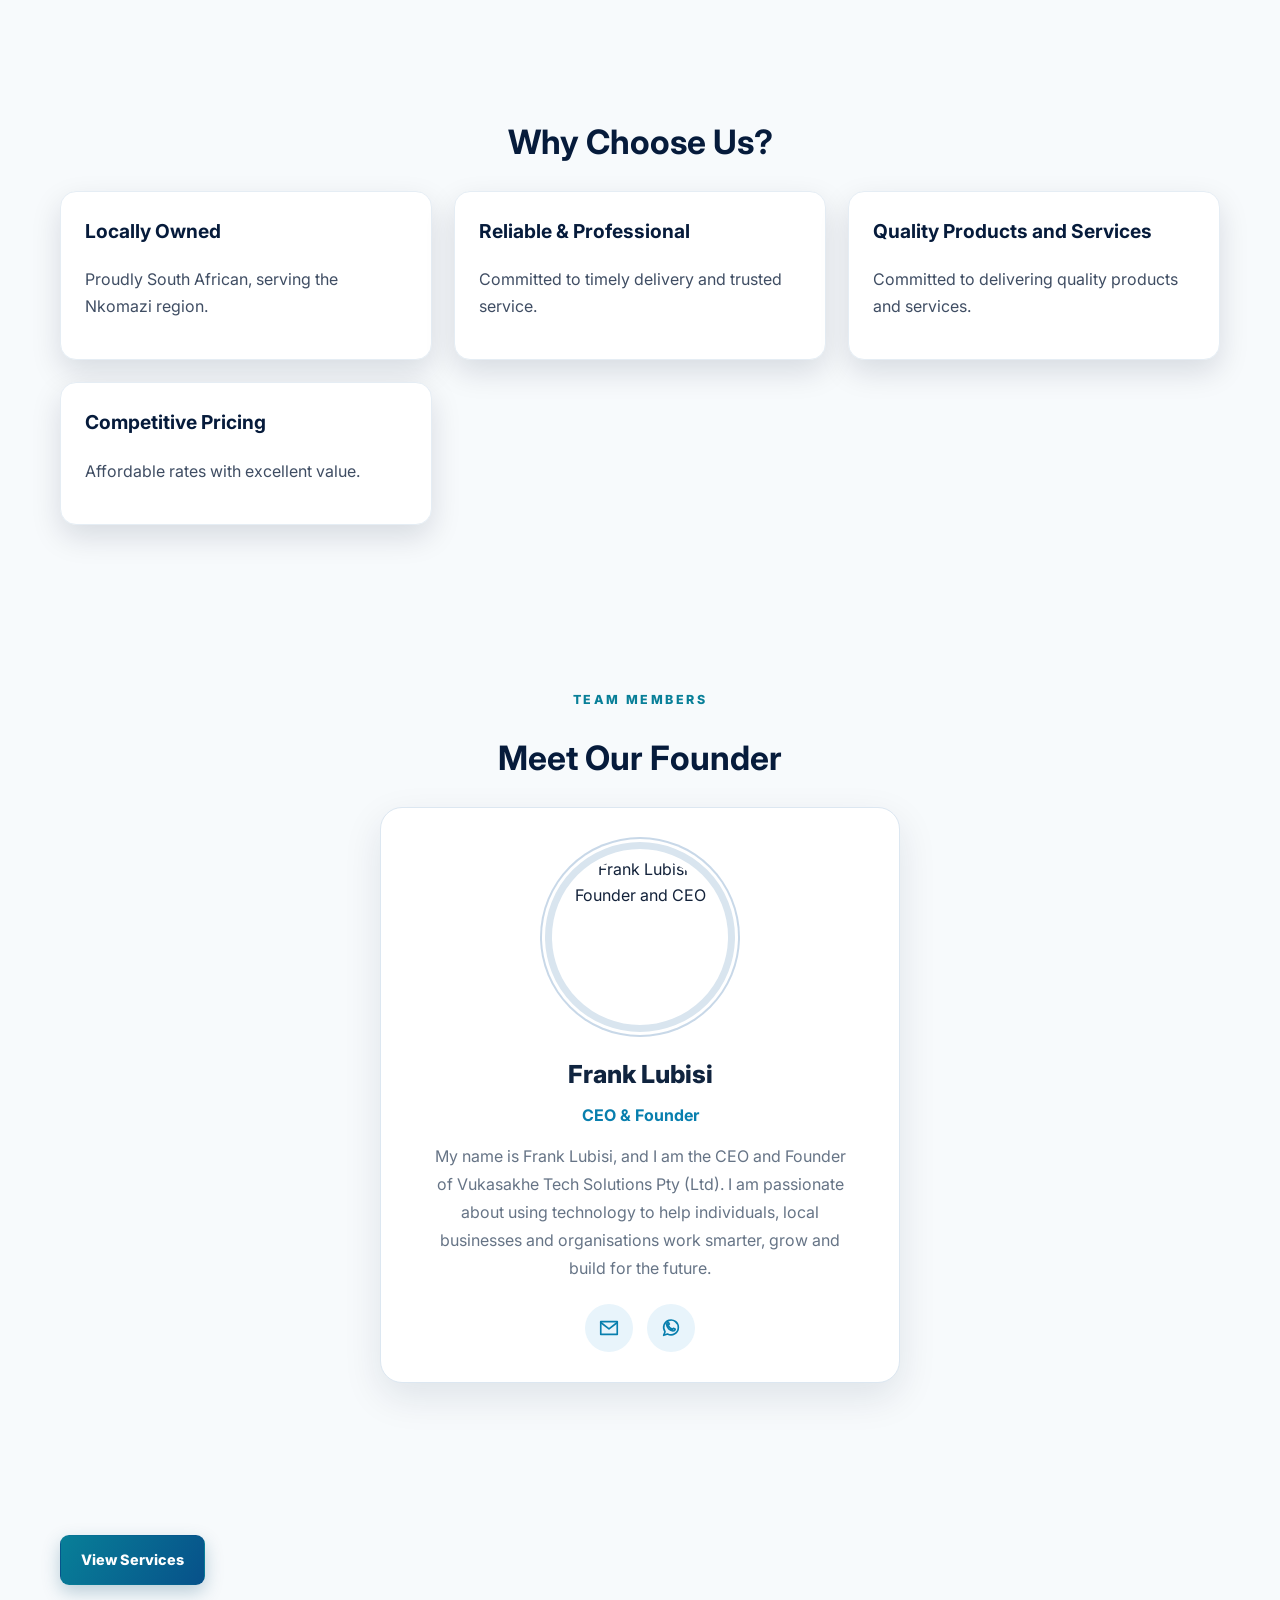
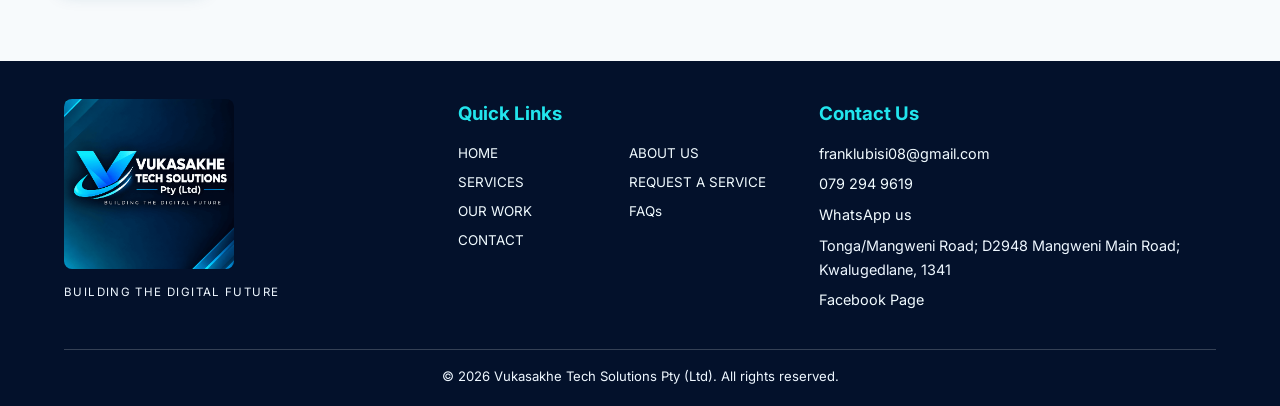
==== commit c02284bc: "Add files via upload" ====
--- a/about-us.html
+++ b/about-us.html
@@ -1,9 +1,189 @@
 <!doctype html>
-<html lang="en"><head><meta charset="utf-8"><meta name="viewport" content="width=device-width, initial-scale=1"><meta name="theme-color" content="#061b3b"><meta name="description" content="Vukasakhe Tech Solutions Pty (Ltd) provides website development, CCTV installation, IT support and software solutions in the Nkomazi region, Mpumalanga."><title>About Us | Vukasakhe Tech Solutions Pty (Ltd)</title><link rel="stylesheet" href="about-us.css"></head><body data-page="about-us"><header class="site-header center-logo"><a class="logo-link" href="index.html" aria-label="Vukasakhe Tech Solutions home"><img class="site-logo" src="images/logo.png" alt="Vukasakhe Tech Solutions Pty (Ltd)"></a><button class="menu-toggle" aria-expanded="false" aria-label="Toggle navigation">☰</button><nav class="main-nav" aria-label="Main navigation"><a href="index.html">HOME</a><a href="website-development.html">WEBSITE DEVELOPMENT</a><a href="cctv-installation.html">CCTV INSTALLATION</a><a href="it-support.html">IT SUPPORT</a><a href="software-solutions.html">SOFTWARE SOLUTIONS</a><a href="extra-services.html">EXTRA SERVICES</a><a href="request-a-quote.html">REQUEST A QUOTE</a><a href="previous-work.html">PREVIOUS WORK</a><a href="about-us.html" class="active" aria-current="page">ABOUT US</a><a href="contact.html">CONTACT</a></nav></header><main><section class="section about-intro"><p class="eyebrow">ABOUT US</p><h1>About Us</h1><p>Vukasakhe Tech Solutions Pty (Ltd) is a proudly South African tech company based in the Nkomazi region, Mpumalanga, between Tonga and Mangweni. We aim to provide reliable, high-quality products and services to individuals, local small businesses and organisations.</p></section><section class="section"><h2>We Specialize In</h2><div class="card-grid"><article class="card"><h3>Website Development</h3><p>Professional websites for businesses and organisations.</p><a class="text-link" href="website-development.html">Explore service →</a></article><article class="card"><h3>CCTV Installation</h3><p>Security camera installation and network cabling services.</p><a class="text-link" href="cctv-installation.html">Explore service →</a></article><article class="card"><h3>IT Support</h3><p>IT installation, setup and troubleshooting.</p><a class="text-link" href="it-support.html">Explore service →</a></article><article class="card"><h3>Software Solutions</h3><p>Business systems and digital solutions.</p><a class="text-link" href="software-solutions.html">Explore service →</a></article><article class="card"><h3>Extra Services</h3><p>Additional digital and business support services.</p><a class="text-link" href="extra-services.html">Explore services →</a></article></div></section><section class="section two-col"><article class="card"><h2>Our Mission</h2><p>To provide affordable and professional tech services to keep local small businesses running and growing with the aid of technology and the Fourth Industrial Revolution (4IR).</p></article><article class="card"><h2>Our Vision</h2><p>Every local small business and organisation deserves the best tech services from a trusted local partner.</p></article></section><section class="section"><h2>Why Choose Us?</h2><div class="card-grid"><article class="card"><h3>Locally Owned</h3><p>Proudly South African, serving the Nkomazi region.</p></article><article class="card"><h3>Reliable &amp; Professional</h3><p>Committed to timely delivery and trusted service.</p></article><article class="card"><h3>Quality Products and Services</h3><p>Committed to delivering quality products and services.</p></article><article class="card"><h3>Competitive Pricing</h3><p>Affordable rates with excellent value.</p></article></div></section></main>
-<aside class="help-popover" id="help-popover" aria-label="Helpful website links" hidden>
- <div class="help-pop-head"><div><span class="help-pop-kicker">HERE TO HELP</span><h2>How can we help you?</h2></div><button class="help-pop-close" type="button" aria-label="Close helpful links">×</button></div>
- <div class="help-pop-list"><article class="help-pop-card"><h3>Want to know more about us?</h3><p>Discover our services, mission and vision.</p><a class="help-pop-link" href="about-us.html">About Us <span aria-hidden="true">→</span></a></article><article class="help-pop-card"><h3>Have you chosen what you need?</h3><p>Browse our services to find the right fit.</p><a class="help-pop-link" href="index.html">View Services <span aria-hidden="true">→</span></a></article><article class="help-pop-card"><h3>Ready to request a quote?</h3><p>Send us your requirements through the request form.</p><a class="help-pop-link" href="request-a-quote.html">Request a Quote <span aria-hidden="true">→</span></a></article><article class="help-pop-card"><h3>We value every visitor.</h3><p>Thank you for considering our local technology team.</p><a class="help-pop-link" href="previous-work.html">View Our Work <span aria-hidden="true">→</span></a></article><article class="help-pop-card"><h3>Speak to our team</h3><p>Call or WhatsApp us to discuss your needs.</p><a class="help-pop-link" href="contact.html">Contact Us <span aria-hidden="true">→</span></a></article></div>
-</aside>
-<button class="help-pop-trigger" id="help-pop-trigger" type="button" aria-expanded="false" aria-controls="help-popover"><span aria-hidden="true">✦</span> Need help?</button>
+<html lang="en">
+    <head>
+        <meta charset="utf-8">
+        <meta name="viewport" content="width=device-width, initial-scale=1">
+        <meta name="theme-color" content="#061b3b">
+        <meta name="description" content="Vukasakhe Tech Solutions Pty (Ltd) provides website development, CCTV installation, IT support and software solutions in the Nkomazi region, Mpumalanga.">
+        <title>About Us | Vukasakhe Tech Solutions Pty (Ltd)</title>
+        <link rel="stylesheet" href="about-us.css">
+    </head>
+    <body data-page="about-us">
+        <header class="site-header center-logo">
+            <a class="logo-link" href="index.html" aria-label="Vukasakhe Tech Solutions home">
+                <img class="site-logo" src="images/logo.png" alt="Vukasakhe Tech Solutions Pty (Ltd)">
+            </a>
+            <button class="menu-toggle" aria-expanded="false" aria-label="Toggle navigation">☰</button>
+            <nav class="main-nav" aria-label="Main navigation">
+                <a href="index.html">HOME</a>
+                <a href="about-us.html">ABOUT US</a>
+                <a href="services.html">SERVICES</a>
+                <a class="nav-cta" href="request-a-quote.html">REQUEST A SERVICE</a>
+                <a href="previous-work.html">OUR WORK</a>
+                <a href="faq.html">FAQs</a>
+                <a href="contact.html">CONTACT</a>
+            </nav>
+        </header>
+        <main>
+            <section class="section about-intro">
+                <p class="eyebrow">ABOUT US</p>
+                <h1>About Us</h1>
+                <p>Vukasakhe Tech Solutions Pty (Ltd) is a proudly South African tech company based in the Nkomazi region, Mpumalanga, between Tonga and Mangweni. We aim to provide reliable, high-quality products and services to individuals, local small businesses and organisations.</p>
+            </section>
+            <section class="section">
+                <h2>We Specialize In</h2>
+                <div class="card-grid">
+                    <article class="card">
+                        <h3>Website Development</h3>
+                        <p>Professional websites for businesses and organisations.</p>
+                        <a class="text-link" href="services.html">Explore service →</a>
+                    </article>
+                    <article class="card">
+                        <h3>CCTV Installation</h3>
+                        <p>Security camera installation and network cabling services.</p>
+                        <a class="text-link" href="services.html">Explore service →</a>
+                    </article>
+                    <article class="card">
+                        <h3>IT Support</h3>
+                        <p>IT installation, setup and troubleshooting.</p>
+                        <a class="text-link" href="services.html">Explore service →</a>
+                    </article>
+                    <article class="card">
+                        <h3>Software Solutions</h3>
+                        <p>Business systems and digital solutions.</p>
+                        <a class="text-link" href="services.html">Explore service →</a>
+                    </article>
+                    <article class="card">
+                        <h3>Extra Services</h3>
+                        <p>Additional digital and business support services.</p>
+                        <a class="text-link" href="services.html">Explore services →</a>
+                    </article>
+                </div>
+            </section>
+            <section class="section two-col">
+                <article class="card">
+                    <h2>Our Mission</h2>
+                    <p>To provide affordable and professional tech services to keep local small businesses running and growing with the aid of technology and the Fourth Industrial Revolution (4IR).</p>
+                </article>
+                <article class="card">
+                    <h2>Our Vision</h2>
+                    <p>Every local small business and organisation deserves the best tech services from a trusted local partner.</p>
+                </article>
+            </section>
+            <section class="section">
+                <h2>Why Choose Us?</h2>
+                <div class="card-grid">
+                    <article class="card">
+                        <h3>Locally Owned</h3>
+                        <p>Proudly South African, serving the Nkomazi region.</p>
+                    </article>
+                    <article class="card">
+                        <h3>Reliable &amp; Professional</h3>
+                        <p>Committed to timely delivery and trusted service.</p>
+                    </article>
+                    <article class="card">
+                        <h3>Quality Products and Services</h3>
+                        <p>Committed to delivering quality products and services.</p>
+                    </article>
+                    <article class="card">
+                        <h3>Competitive Pricing</h3>
+                        <p>Affordable rates with excellent value.</p>
+                    </article>
+                </div>
+            </section>
+            <section class="section founder-section">
+                <p class="eyebrow">TEAM MEMBERS</p>
+                <h2>Meet Our Founder</h2>
+                <article class="founder-card">
+                    <img src="images/imageF.jpg" alt="Frank Lubisi - Founder and CEO" class="founder-avatar">
+                    <h3>Frank Lubisi</h3>
+                    <p class="founder-role">CEO &amp; Founder</p>
+                    <p class="founder-bio">My name is Frank Lubisi, and I am the CEO and Founder of Vukasakhe Tech Solutions Pty (Ltd). I am passionate about using technology to help individuals, local businesses and organisations work smarter, grow and build for the future.</p>
+                    <div class="founder-contact">
+                        <a class="founder-icon" href="mailto:franklubisi08@gmail.com" aria-label="Email Frank Lubisi">
+                            <svg viewBox="0 0 24 24" aria-hidden="true">
+                                <path d="M3 5h18v14H3z"/>
+                                <path d="m3 6 9 7 9-7"/>
+                            </svg>
+                        </a>
+                        <a class="founder-icon" href="https://wa.me/27792949619" target="_blank" rel="noopener" aria-label="WhatsApp Frank Lubisi">
+                            <svg viewBox="0 0 24 24" aria-hidden="true">
+                                <path d="M20 11.5a8 8 0 0 1-11.8 7L4 20l1.5-4A8 8 0 1 1 20 11.5Z"/>
+                                <path d="M9 8.5c.5 2.5 2 4 4.5 5l1.2-1.2 2 1c-.2 1.2-1.2 2-2.5 2-3.5-.5-6.5-3.5-7-7 0-1.3.8-2.3 2-2.5l1 2Z"/>
+                            </svg>
+                        </a>
+                    </div>
+                </article>
+            </section>
+            <section class="section">
+                <a class="btn" href="services.html">View Services</a>
+            </section>
+        </main>
+        <aside class="help-popover" id="help-popover" aria-label="Helpful website links" hidden>
+            <div class="help-pop-head">
+                <div>
+                    <span class="help-pop-kicker">HERE TO HELP</span>
+                    <h2>How can we help you?</h2>
+                </div>
+                <button class="help-pop-close" type="button" aria-label="Close helpful links">×</button>
+            </div>
+            <div class="help-pop-list">
+                <article class="help-pop-card">
+                    <h3>Wanna know more about us?</h3>
+                    <p>Learn about our company, mission and values.</p>
+                    <a class="help-pop-link" href="about-us.html">Meet Us →</a>
+                </article>
+                <article class="help-pop-card">
+                    <h3>Have you chosen what you need from us?</h3>
+                    <p>Explore our services and find the right solution.</p>
+                    <a class="help-pop-link" href="services.html">Explore Services →</a>
+                </article>
+                <article class="help-pop-card">
+                    <h3>Ready to request a service?</h3>
+                    <p>If you are satisfied with what you want, send your request using our form.</p>
+                    <a class="help-pop-link" href="request-a-quote.html">Request a Service →</a>
+                </article>
+                <article class="help-pop-card">
+                    <h3>We always value people visiting our page.</h3>
+                    <p>Thank you for visiting Vukasakhe Tech Solutions.</p>
+                    <a class="help-pop-link" href="previous-work.html">View Our Work →</a>
+                </article>
+                <article class="help-pop-card">
+                    <h3>Wanna speak to one of our staff or consultants?</h3>
+                    <p>Contact us directly by cellphone.</p>
+                    <a class="help-pop-link" href="tel:0792949619">Call 079 294 9619 →</a>
+                </article>
+            </div>
+        </aside>
+        <button class="help-pop-trigger" id="help-pop-trigger" type="button" aria-expanded="false" aria-controls="help-popover">✦ Need help?</button>
 
-<footer class="site-footer"><div class="footer-brand"><img src="images/logo.png" alt="Vukasakhe Tech Solutions Pty (Ltd) logo"><p>BUILDING THE DIGITAL FUTURE</p></div><div><h3>Quick Links</h3><div class="footer-links"><a href="index.html">HOME</a><a href="website-development.html">WEBSITE DEVELOPMENT</a><a href="cctv-installation.html">CCTV INSTALLATION</a><a href="it-support.html">IT SUPPORT</a><a href="software-solutions.html">SOFTWARE SOLUTIONS</a><a href="extra-services.html">EXTRA SERVICES</a><a href="request-a-quote.html">REQUEST A QUOTE</a><a href="previous-work.html">PREVIOUS WORK</a><a href="about-us.html">ABOUT US</a><a href="contact.html">CONTACT</a></div></div><div><h3>Contact Us</h3><p><a href="mailto:franklubisi08@gmail.com">franklubisi08@gmail.com</a></p><p><a href="tel:0792949619">079 294 9619</a></p><p><a href="https://wa.me/27792949619" target="_blank" rel="noopener">WhatsApp us</a></p><p>Tonga/Mangweni Road; D2948 Mangweni Main Road; Kwalugedlane, 1341</p><p><a href="https://www.facebook.com/profile.php?id=61595630285072" target="_blank" rel="noopener">Facebook Page</a></p></div><div class="copyright">© <span class="year"></span> Vukasakhe Tech Solutions Pty (Ltd). All rights reserved. Reg No: 2026/846733/07</div></footer><script src="about-us.js" defer></script></body></html>+        <footer class="site-footer">
+            <div class="footer-brand">
+                <img src="images/logo.png" alt="Vukasakhe Tech Solutions Pty (Ltd) logo">
+                <p>BUILDING THE DIGITAL FUTURE</p>
+            </div>
+            <div>
+                <h3>Quick Links</h3>
+                <div class="footer-links">
+                    <a href="index.html">HOME</a>
+                    <a href="about-us.html">ABOUT US</a>
+                    <a href="services.html">SERVICES</a>
+                    <a href="request-a-quote.html">REQUEST A SERVICE</a>
+                    <a href="previous-work.html">OUR WORK</a>
+                    <a href="faq.html">FAQs</a>
+                    <a href="contact.html">CONTACT</a>
+                </div>
+            </div>
+            <div>
+                <h3>Contact Us</h3>
+                <p><a href="mailto:franklubisi08@gmail.com">franklubisi08@gmail.com</a></p>
+                <p><a href="tel:0792949619">079 294 9619</a></p>
+                <p><a href="https://wa.me/27792949619" target="_blank" rel="noopener">WhatsApp us</a></p>
+                <p>Tonga/Mangweni Road; D2948 Mangweni Main Road; Kwalugedlane, 1341</p>
+                <p><a href="https://www.facebook.com/profile.php?id=61595630285072" target="_blank" rel="noopener">Facebook Page</a></p>
+            </div>
+            <div class="copyright">© <span class="year"></span> Vukasakhe Tech Solutions Pty (Ltd). All rights reserved.</div>
+        </footer>
+        <script src="about-us.js" defer></script>
+    </body>
+</html>
--- a/about-us.css
+++ b/about-us.css
@@ -7,3 +7,13 @@
 .help-pop-trigger:hover{transform:translateY(-3px);box-shadow:0 16px 34px rgba(3,17,43,.34)}
 .help-popover{position:fixed;right:20px;bottom:82px;z-index:31;width:min(390px,calc(100vw - 28px));max-height:min(72vh,650px);overflow:auto;background:#fff;color:#13223a;border:1px solid #cfe4ee;border-radius:18px;box-shadow:0 22px 60px rgba(3,17,43,.3);padding:18px;animation:helpPopIn .28s ease both}
 .help-popover[hidden]{display:none}.help-pop-head{display:flex;align-items:flex-start;justify-content:space-between;gap:12px;padding:2px 2px 14px;border-bottom:1px solid #e1eaf1}.help-pop-head h2{font-size:1.18rem;line-height:1.25;margin:3px 0;color:#061b3b}.help-pop-kicker{font-size:.68rem;font-weight:800;letter-spacing:.16em;color:#087f98}.help-pop-close{border:0;border-radius:50%;width:34px;height:34px;background:#e9faff;color:#061b3b;font-size:1.45rem;cursor:pointer;box-shadow:0 3px 10px rgba(3,17,43,.12)}.help-pop-list{display:grid;gap:10px;padding-top:12px}.help-pop-card{padding:12px;border-radius:12px;background:linear-gradient(135deg,#f5fcff,#edf5ff);border:1px solid #dcebf2;box-shadow:0 5px 13px rgba(3,17,43,.07)}.help-pop-card h3{font-size:.92rem;color:#061b3b;margin:0 0 4px}.help-pop-card p{font-size:.82rem;line-height:1.5;color:#40516a;margin:0 0 8px}.help-pop-link{display:inline-flex;align-items:center;gap:7px;font-size:.8rem;font-weight:800;color:#075e91;text-decoration:none}.help-pop-link:hover{text-decoration:underline;color:#087f98}@keyframes helpPopIn{from{opacity:0;transform:translateY(10px)}to{opacity:1;transform:translateY(0)}}@media(max-width:480px){.help-pop-trigger{right:12px;bottom:12px;padding:12px 16px}.help-popover{right:10px;bottom:70px;width:calc(100vw - 20px);padding:14px}}
+
+.main-nav .nav-cta{background:#1675d1;color:#fff!important;padding:11px 15px;border-radius:999px;font-weight:800;box-shadow:0 8px 22px rgba(22,117,209,.25)}
+.section .service-block{margin:28px 0;padding:clamp(20px,4vw,38px);border:1px solid rgba(15,55,100,.10);border-radius:22px;background:#fff;box-shadow:0 14px 38px rgba(6,27,59,.07)}
+.service-block h2{color:#092b55}.service-block .ad-grid img{width:100%;height:auto;display:block;border-radius:14px}.service-block .btn{margin-top:12px}
+.faq-list{max-width:950px;margin:28px auto}.faq-item{background:#fff;border:1px solid #dce6f1;border-radius:14px;margin:12px 0;overflow:hidden;box-shadow:0 8px 24px rgba(6,27,59,.05)}.faq-item summary{cursor:pointer;padding:19px 22px;font-weight:750;color:#092b55;list-style:none}.faq-item summary::-webkit-details-marker{display:none}.faq-item summary:after{content:'+';float:right;color:#1675d1;font-size:1.35rem}.faq-item[open] summary:after{content:'−'}.faq-answer{padding:0 22px 20px;color:#44566d;line-height:1.75}
+.portfolio-images img{width:100%;height:auto;min-height:150px;object-fit:cover;border-radius:10px}.portfolio-card{overflow:hidden}.portfolio-card .btn{margin-top:10px}
+
+
+/* Founder profile card */
+.founder-section{text-align:center}.founder-card{width:min(100%,520px);margin:28px auto 0;padding:34px 28px 30px;background:#fff;border:1px solid #dce7f1;border-radius:22px;box-shadow:0 14px 38px rgba(6,27,59,.10);text-align:center}.founder-avatar{width:190px;height:190px;margin:0 auto 22px;border:7px solid #d9e5ef;border-radius:50%;padding:7px;background:#fff;box-shadow:0 0 0 3px #fff,0 0 0 5px #c8d8e8;display:grid;place-items:center}.founder-avatar span{width:100%;height:100%;display:grid;place-items:center;border-radius:50%;background:linear-gradient(145deg,#061b3b,#087fae 68%,#12c6d8);color:#fff;font-size:3.5rem;font-weight:800;letter-spacing:.04em}.founder-card h3{margin:0;color:#10243f;font-size:1.55rem;font-weight:800}.founder-role{margin:7px 0 14px;color:#087fae;font-weight:700}.founder-bio{max-width:420px;margin:0 auto;color:#667486;line-height:1.75;text-align:center}.founder-contact{display:flex;justify-content:center;gap:14px;margin-top:22px}.founder-icon{width:48px;height:48px;display:grid;place-items:center;border-radius:50%;background:#e8f4fb;color:#087fae;transition:transform .2s ease,background .2s ease}.founder-icon:hover{transform:translateY(-3px);background:#d6edf9}.founder-icon svg{width:22px;height:22px;fill:none;stroke:currentColor;stroke-width:1.8;stroke-linecap:round;stroke-linejoin:round}@media(max-width:520px){.founder-card{padding:28px 18px}.founder-avatar{width:164px;height:164px}}
